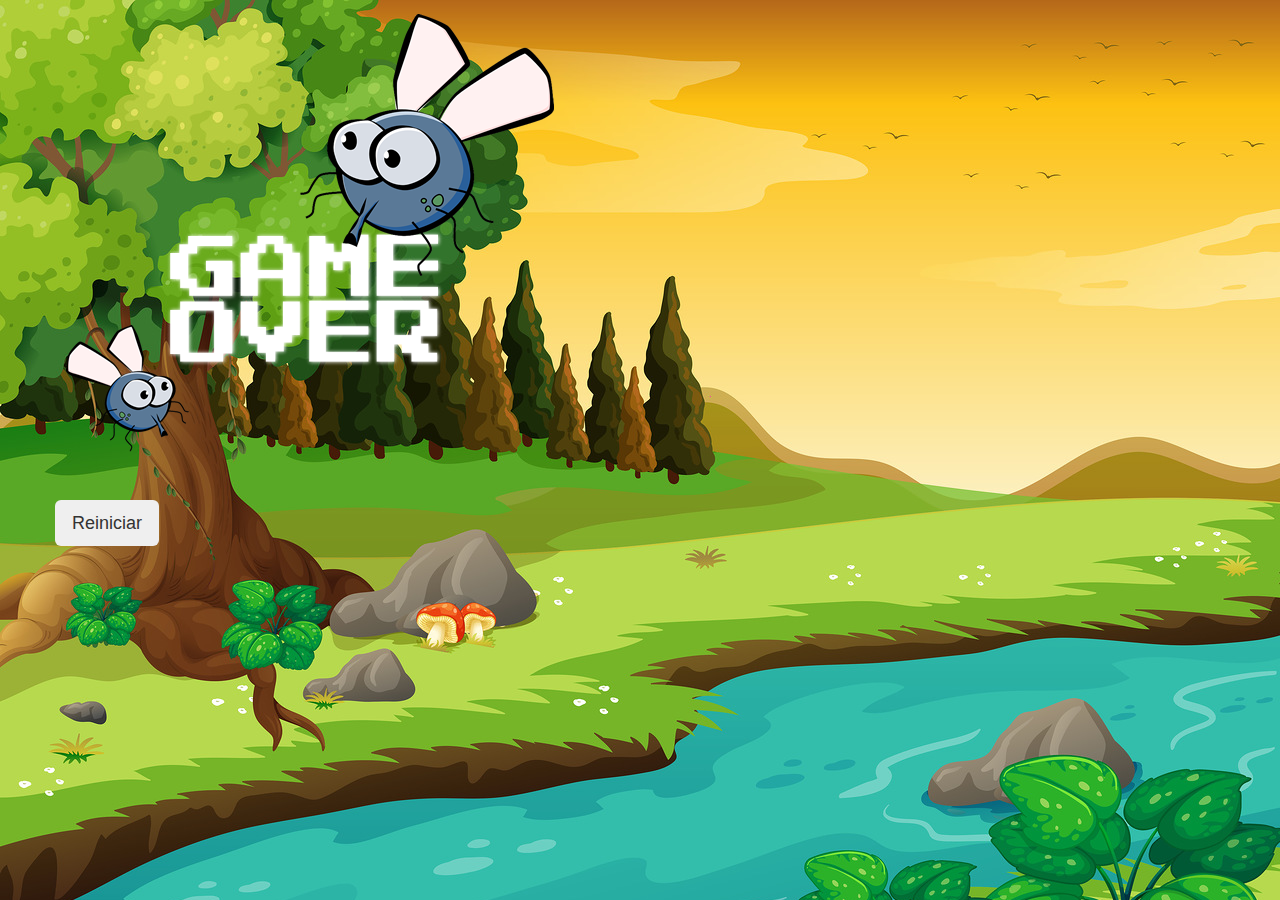
==== fim_de_jogo.html @ f2990105 "Adição da ação de redirecionamento para a página de game over, criação do arquivo fim_de_jogo.html c" ====
<!DOCTYPE html>
<html lang="pt-br">

<head>
    <meta charset="UTF-8">
    <meta name="viewport" content="width=device-width, initial-scale=1.0">
    <title>Document</title>

    <link rel="stylesheet" href="https://cdn.jsdelivr.net/npm/bootstrap@3.3.7/dist/css/bootstrap.min.css" integrity="sha384-BVYiiSIFeK1dGmJRAkycuHAHRg32OmUcww7on3RYdg4Va+PmSTsz/K68vbdEjh4u" crossorigin="anonymous">

    <link rel="stylesheet" href="estilo.css">
</head>

<body>
    
    <div class="container">
        <div class="row">
            <div class="col d-flex justify-content-center">
                <img src="imagens/game_over.png" alt="">
            </div>
        </div>

        <div class="row">
            <div class="col d-flex justify-content-center">
                <button type="button" class="btn btn-dark btn-lg" onclick="window.location.href = 'app.html'">Reiniciar</button>
            </div>
        </div>
    </div>

</body>

</html>
---- estilo.css ----
body {
    background-image: url('imagens/bg.jpg');
    background-repeat: no-repeat;
    background-size: 100%;
}

.mosquito1 {
    width: 50px;
    height: 50px;
}

.mosquito2 {
    width: 70px;
    height: 70px;
}

.mosquito3 {
    width: 90px;
    height: 90px;
}

.ladoA {
    transform: scaleX(1);
}

.ladoB {
    transform: scaleX(-1);
}

.painel {
    position: absolute;
    width: 190px;
    padding: 10px;
    left: 0px;
    bottom: 0px;
    border-top: 1px solid #fff;
    background-color: #fff;
    opacity: 0.7;
}

.vidas {
    float: left;
}

.cronometro {
    float: left;
    font-size: 20px;
    font-weight: bold;
}
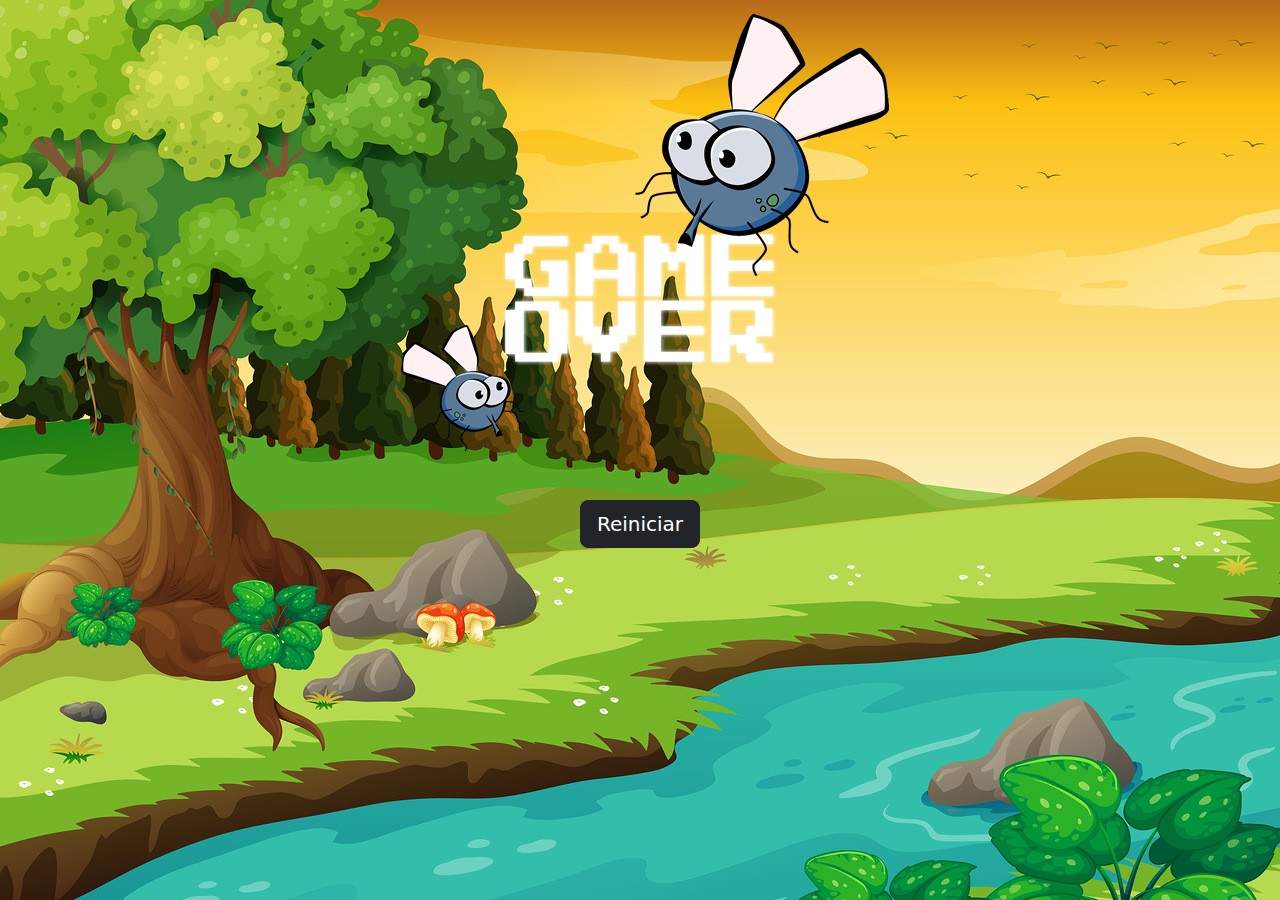
==== commit 40d7e40d: "Corerção do link cdn do Bootstraap." ====
--- a/fim_de_jogo.html
+++ b/fim_de_jogo.html
@@ -6,7 +6,7 @@
     <meta name="viewport" content="width=device-width, initial-scale=1.0">
     <title>Document</title>
 
-    <link rel="stylesheet" href="https://cdn.jsdelivr.net/npm/bootstrap@3.3.7/dist/css/bootstrap.min.css" integrity="sha384-BVYiiSIFeK1dGmJRAkycuHAHRg32OmUcww7on3RYdg4Va+PmSTsz/K68vbdEjh4u" crossorigin="anonymous">
+    <link href="https://cdn.jsdelivr.net/npm/bootstrap@5.3.3/dist/css/bootstrap.min.css" rel="stylesheet" integrity="sha384-QWTKZyjpPEjISv5WaRU9OFeRpok6YctnYmDr5pNlyT2bRjXh0JMhjY6hW+ALEwIH" crossorigin="anonymous">
 
     <link rel="stylesheet" href="estilo.css">
 </head>
@@ -15,14 +15,18 @@
     
     <div class="container">
         <div class="row">
-            <div class="col d-flex justify-content-center">
-                <img src="imagens/game_over.png" alt="">
+            <div class="col">
+                <div class="d-flex justify-content-center">
+                    <img src="imagens/game_over.png" alt="">
+                </div>
             </div>
         </div>
 
         <div class="row">
-            <div class="col d-flex justify-content-center">
-                <button type="button" class="btn btn-dark btn-lg" onclick="window.location.href = 'app.html'">Reiniciar</button>
+            <div class="col">
+                <div class="d-flex justify-content-center">
+                    <button type="button" class="btn btn-dark btn-lg" onclick="window.location.href = 'app.html'">Reiniciar</button>
+                </div>
             </div>
         </div>
     </div>
